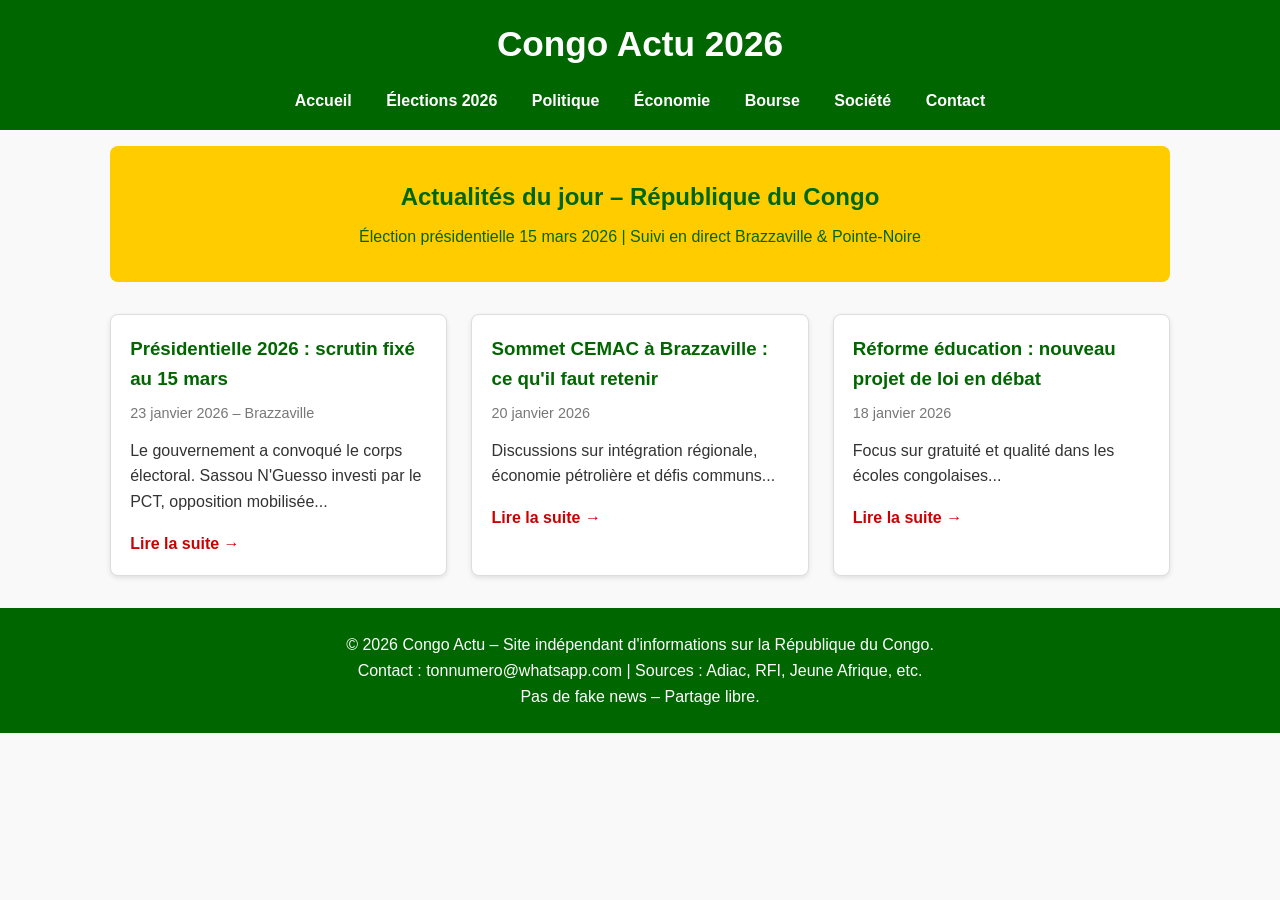
==== index.html @ 547baa39 "Add files via upload" ====
<!DOCTYPE html>
<html lang="fr">
<head>
    <meta charset="UTF-8">
    <meta name="viewport" content="width=device-width, initial-scale=1.0">
    <title>Congo Actu 2026 – Actualités Brazzaville & Pointe-Noire</title>
    <meta name="description" content="Actualités en temps réel sur la République du Congo : élections 2026, économie, société, Brazzaville, Pointe-Noire.">
    <link rel="stylesheet" href="style.css">
    <!-- Pour SEO et partage WhatsApp/Facebook -->
    <meta property="og:title" content="Congo Actu 2026">
    <meta property="og:description" content="Infos indépendantes sur le Congo Brazzaville">
    <meta property="og:image" content="https://via.placeholder.com/1200x630?text=Congo+Actu+2026"> <!-- Change par ta vraie image -->
</head>
<body>
    <header>
        <div class="container">
            <h1><a href="/">Congo Actu 2026</a></h1>
            <nav>
                <ul>
                    <li><a href="/">Accueil</a></li>
                    <li><a href="/articles/elections-2026.html">Élections 2026</a></li>
                    <li><a href="#">Politique</a></li>
                    <li><a href="#">Économie</a></li>
                    <li><a href="Bourse\index.html">Bourse</a></li>
                    <li><a href="#">Société</a></li>
                    <li><a href="#">Contact</a></li>
                </ul>
            </nav>
        </div>
    </header>

    <main class="container">
        <section class="hero">
            <h2>Actualités du jour – République du Congo</h2>
            <p>Élection présidentielle 15 mars 2026 | Suivi en direct Brazzaville & Pointe-Noire</p>
        </section>

        <section class="articles">
            <!-- Article exemple 1 -->
            <article class="card">
                <h3>Présidentielle 2026 : scrutin fixé au 15 mars</h3>
                <p class="meta">23 janvier 2026 – Brazzaville</p>
                <p>Le gouvernement a convoqué le corps électoral. Sassou N'Guesso investi par le PCT, opposition mobilisée...</p>
                <a href="articles/elections-2026.html" class="read-more">Lire la suite →</a>
            </article>

            <!-- Ajoute d'autres articles ici en dupliquant le bloc -->
            <article class="card">
                <h3>Sommet CEMAC à Brazzaville : ce qu'il faut retenir</h3>
                <p class="meta">20 janvier 2026</p>
                <p>Discussions sur intégration régionale, économie pétrolière et défis communs...</p>
                <a href="#" class="read-more">Lire la suite →</a>
            </article>

            <!-- Encore un -->
            <article class="card">
                <h3>Réforme éducation : nouveau projet de loi en débat</h3>
                <p class="meta">18 janvier 2026</p>
                <p>Focus sur gratuité et qualité dans les écoles congolaises...</p>
                <a href="#" class="read-more">Lire la suite →</a>
            </article>
        </section>
    </main>

    <footer>
        <div class="container">
            <p>© 2026 Congo Actu – Site indépendant d'informations sur la République du Congo.<br>
            Contact : tonnumero@whatsapp.com | Sources : Adiac, RFI, Jeune Afrique, etc.<br>
            Pas de fake news – Partage libre.</p>
        </div>
    </footer>
</body>
</html>
---- style.css ----
/* Reset basique */
* { margin:0; padding:0; box-sizing:border-box; }
body { font-family: Arial, Helvetica, sans-serif; line-height:1.6; color:#333; background:#f9f9f9; }

/* Container */
.container { max-width: 1100px; margin:0 auto; padding:0 20px; }

/* Header */
header { background:#006600; color:white; padding:1rem 0; text-align:center; }
header h1 a { color:white; text-decoration:none; font-size:2.2rem; }
nav ul { list-style:none; margin-top:1rem; }
nav ul li { display:inline; margin:0 15px; }
nav a { color:white; text-decoration:none; font-weight:bold; }
nav a:hover { text-decoration:underline; }

/* Hero */
.hero { background:#ffcc00; color:#006600; text-align:center; padding:2rem 1rem; margin:1rem 0; border-radius:8px; }
.hero h2 { margin-bottom:0.5rem; }

/* Articles */
.articles { display:grid; grid-template-columns:repeat(auto-fit, minmax(300px, 1fr)); gap:1.5rem; margin:2rem 0; }
.card { background:white; border:1px solid #ddd; border-radius:8px; padding:1.2rem; box-shadow:0 2px 5px rgba(0,0,0,0.1); }
.card h3 { margin-bottom:0.5rem; color:#006600; }
.meta { font-size:0.9rem; color:#777; margin-bottom:0.8rem; }
.read-more { display:inline-block; margin-top:1rem; color:#cc0000; text-decoration:none; font-weight:bold; }
.read-more:hover { text-decoration:underline; }

/* Footer */
footer { background:#006600; color:white; text-align:center; padding:1.5rem 0; margin-top:2rem; }
footer a { color:#ffcc00; }

/* Responsive */
@media (max-width: 768px) {
    nav ul li { display:block; margin:10px 0; }
}
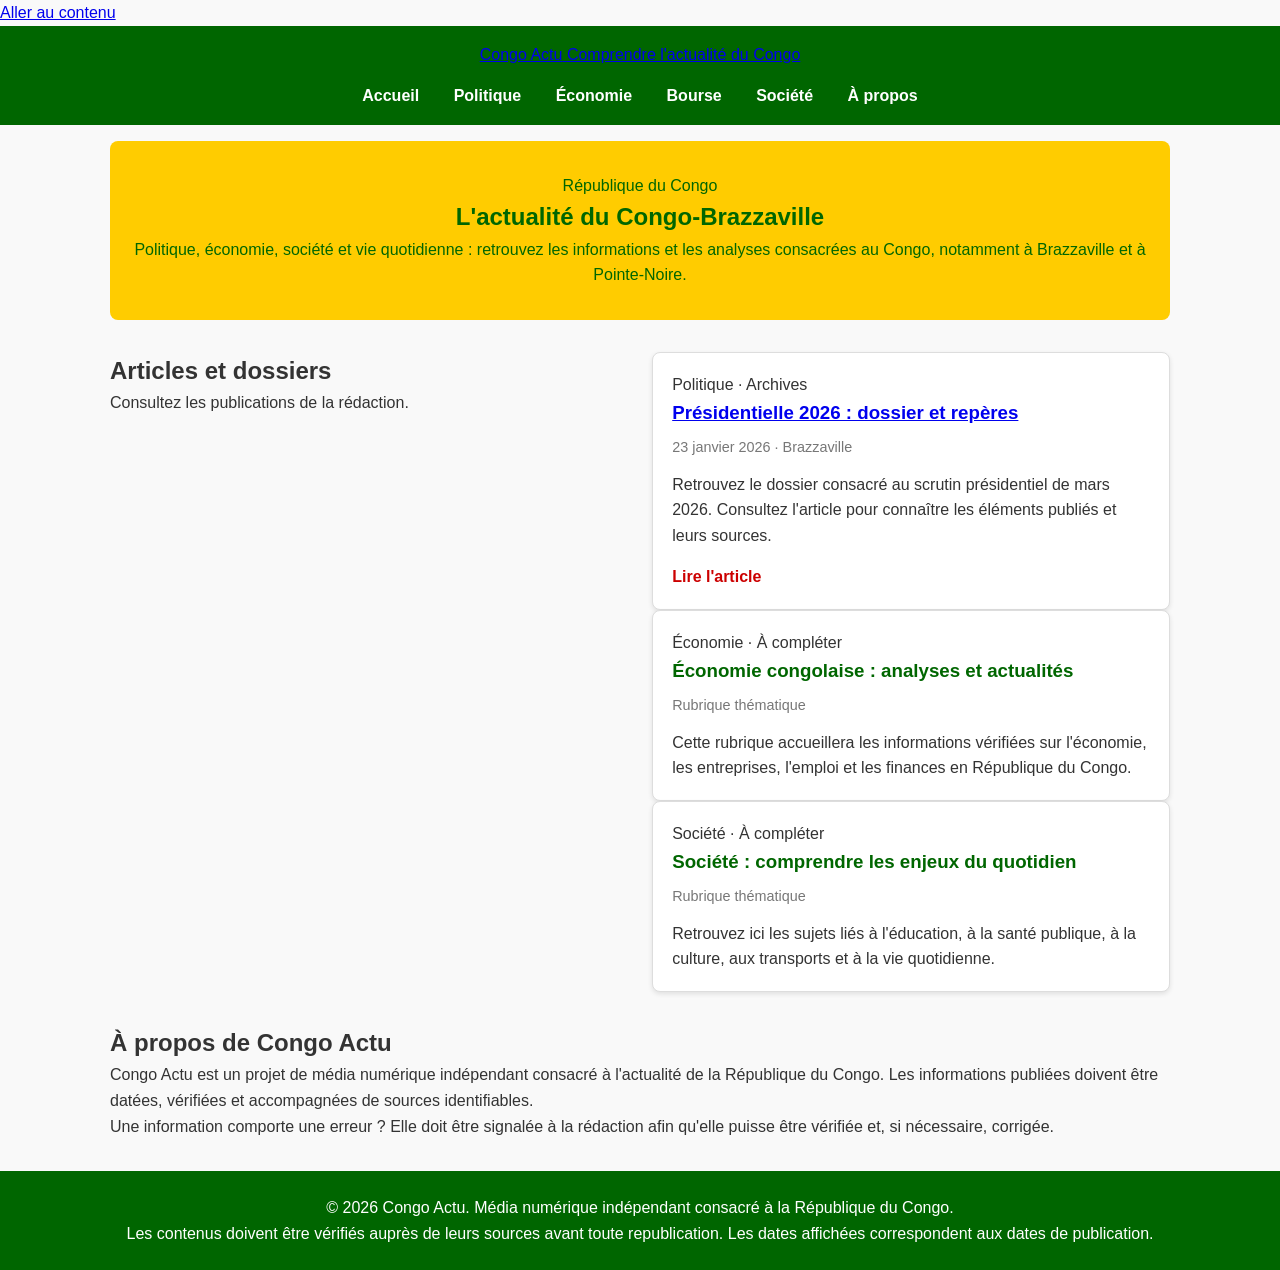
==== commit 1913adb6: "Update index.html" ====
--- a/index.html
+++ b/index.html
@@ -1,73 +1,161 @@
 <!DOCTYPE html>
 <html lang="fr">
 <head>
-    <meta charset="UTF-8">
-    <meta name="viewport" content="width=device-width, initial-scale=1.0">
-    <title>Congo Actu 2026 – Actualités Brazzaville & Pointe-Noire</title>
-    <meta name="description" content="Actualités en temps réel sur la République du Congo : élections 2026, économie, société, Brazzaville, Pointe-Noire.">
-    <link rel="stylesheet" href="style.css">
-    <!-- Pour SEO et partage WhatsApp/Facebook -->
-    <meta property="og:title" content="Congo Actu 2026">
-    <meta property="og:description" content="Infos indépendantes sur le Congo Brazzaville">
-    <meta property="og:image" content="https://via.placeholder.com/1200x630?text=Congo+Actu+2026"> <!-- Change par ta vraie image -->
+  <meta charset="UTF-8">
+  <meta name="viewport" content="width=device-width, initial-scale=1">
+
+  <title>Congo Actu | Actualités du Congo-Brazzaville</title>
+  <meta name="description" content="Congo Actu : suivez l'actualité de la République du Congo, notamment à Brazzaville et Pointe-Noire. Politique, économie, société et informations pratiques.">
+  <meta name="robots" content="index, follow">
+  <meta name="author" content="La rédaction de Congo Actu">
+  <meta name="theme-color" content="#10233f">
+
+  <!-- Adresse canonique : conserver cette URL tant que le site reste hébergé ici. -->
+  <link rel="canonical" href="https://verland200.github.io/desty.info/">
+
+  <!-- Partage Facebook, WhatsApp et autres réseaux sociaux -->
+  <meta property="og:type" content="website">
+  <meta property="og:locale" content="fr_FR">
+  <meta property="og:site_name" content="Congo Actu">
+  <meta property="og:title" content="Congo Actu | Actualités du Congo-Brazzaville">
+  <meta property="og:description" content="L'actualité de la République du Congo : politique, économie, société et vie quotidienne.">
+  <meta property="og:url" content="https://verland200.github.io/desty.info/">
+  <!-- Remplace cette image par une vraie image de partage de 1200 x 630 px. -->
+  <meta property="og:image" content="https://verland200.github.io/desty.info/assets/images/congo-actu-social.jpg">
+  <meta property="og:image:alt" content="Congo Actu - Actualités de la République du Congo">
+
+  <meta name="twitter:card" content="summary_large_image">
+  <meta name="twitter:title" content="Congo Actu | Actualités du Congo-Brazzaville">
+  <meta name="twitter:description" content="L'actualité de la République du Congo : politique, économie et société.">
+  <meta name="twitter:image" content="https://verland200.github.io/desty.info/assets/images/congo-actu-social.jpg">
+
+  <link rel="icon" href="./favicon.ico">
+  <link rel="stylesheet" href="./style.css">
+
+  <!-- Données structurées de la page d'accueil -->
+  <script type="application/ld+json">
+  {
+    "@context": "https://schema.org",
+    "@type": "NewsMediaOrganization",
+    "name": "Congo Actu",
+    "url": "https://verland200.github.io/desty.info/",
+    "description": "Média numérique indépendant consacré à l'actualité de la République du Congo.",
+    "inLanguage": "fr"
+  }
+  </script>
 </head>
+
 <body>
-    <header>
-        <div class="container">
-            <h1><a href="/">Congo Actu 2026</a></h1>
-            <nav>
-                <ul>
-                    <li><a href="/">Accueil</a></li>
-                    <li><a href="/articles/elections-2026.html">Élections 2026</a></li>
-                    <li><a href="#">Politique</a></li>
-                    <li><a href="#">Économie</a></li>
-                    <li><a href="Bourse\index.html">Bourse</a></li>
-                    <li><a href="#">Société</a></li>
-                    <li><a href="#">Contact</a></li>
-                </ul>
-            </nav>
-        </div>
-    </header>
+  <a class="skip-link" href="#contenu">Aller au contenu</a>
 
-    <main class="container">
-        <section class="hero">
-            <h2>Actualités du jour – République du Congo</h2>
-            <p>Élection présidentielle 15 mars 2026 | Suivi en direct Brazzaville & Pointe-Noire</p>
-        </section>
+  <header class="site-header">
+    <div class="container">
+      <div class="brand">
+        <a href="./" aria-label="Congo Actu - Accueil">
+          <span class="brand-name">Congo Actu</span>
+          <span class="brand-tagline">Comprendre l'actualité du Congo</span>
+        </a>
+      </div>
 
-        <section class="articles">
-            <!-- Article exemple 1 -->
-            <article class="card">
-                <h3>Présidentielle 2026 : scrutin fixé au 15 mars</h3>
-                <p class="meta">23 janvier 2026 – Brazzaville</p>
-                <p>Le gouvernement a convoqué le corps électoral. Sassou N'Guesso investi par le PCT, opposition mobilisée...</p>
-                <a href="articles/elections-2026.html" class="read-more">Lire la suite →</a>
-            </article>
+      <nav class="main-nav" aria-label="Navigation principale">
+        <ul>
+          <li><a href="./" aria-current="page">Accueil</a></li>
+          <li><a href="#politique">Politique</a></li>
+          <li><a href="#economie">Économie</a></li>
+          <li><a href="./Bourse/index.html">Bourse</a></li>
+          <li><a href="#societe">Société</a></li>
+          <li><a href="#redaction">À propos</a></li>
+        </ul>
+      </nav>
+    </div>
+  </header>
 
-            <!-- Ajoute d'autres articles ici en dupliquant le bloc -->
-            <article class="card">
-                <h3>Sommet CEMAC à Brazzaville : ce qu'il faut retenir</h3>
-                <p class="meta">20 janvier 2026</p>
-                <p>Discussions sur intégration régionale, économie pétrolière et défis communs...</p>
-                <a href="#" class="read-more">Lire la suite →</a>
-            </article>
+  <main id="contenu" class="container">
+    <section class="hero" aria-labelledby="hero-title">
+      <p class="eyebrow">République du Congo</p>
+      <h1 id="hero-title">L'actualité du Congo-Brazzaville</h1>
+      <p>
+        Politique, économie, société et vie quotidienne :
+        retrouvez les informations et les analyses consacrées au Congo,
+        notamment à Brazzaville et à Pointe-Noire.
+      </p>
+    </section>
 
-            <!-- Encore un -->
-            <article class="card">
-                <h3>Réforme éducation : nouveau projet de loi en débat</h3>
-                <p class="meta">18 janvier 2026</p>
-                <p>Focus sur gratuité et qualité dans les écoles congolaises...</p>
-                <a href="#" class="read-more">Lire la suite →</a>
-            </article>
-        </section>
-    </main>
+    <section class="articles" aria-labelledby="latest-title">
+      <div class="section-heading">
+        <h2 id="latest-title">Articles et dossiers</h2>
+        <p>Consultez les publications de la rédaction.</p>
+      </div>
 
-    <footer>
-        <div class="container">
-            <p>© 2026 Congo Actu – Site indépendant d'informations sur la République du Congo.<br>
-            Contact : tonnumero@whatsapp.com | Sources : Adiac, RFI, Jeune Afrique, etc.<br>
-            Pas de fake news – Partage libre.</p>
-        </div>
-    </footer>
+      <div class="article-grid">
+        <article class="card" id="politique">
+          <p class="category-label">Politique · Archives</p>
+          <h3>
+            <a href="./articles/elections-2026.html">
+              Présidentielle 2026 : dossier et repères
+            </a>
+          </h3>
+          <p class="meta">
+            <time datetime="2026-01-23">23 janvier 2026</time>
+            <span aria-hidden="true"> · </span>
+            Brazzaville
+          </p>
+          <p>
+            Retrouvez le dossier consacré au scrutin présidentiel de mars 2026.
+            Consultez l'article pour connaître les éléments publiés et leurs sources.
+          </p>
+          <a href="./articles/elections-2026.html" class="read-more">
+            Lire l'article
+          </a>
+        </article>
+
+        <article class="card" id="economie">
+          <p class="category-label">Économie · À compléter</p>
+          <h3>Économie congolaise : analyses et actualités</h3>
+          <p class="meta">Rubrique thématique</p>
+          <p>
+            Cette rubrique accueillera les informations vérifiées sur l'économie,
+            les entreprises, l'emploi et les finances en République du Congo.
+          </p>
+        </article>
+
+        <article class="card" id="societe">
+          <p class="category-label">Société · À compléter</p>
+          <h3>Société : comprendre les enjeux du quotidien</h3>
+          <p class="meta">Rubrique thématique</p>
+          <p>
+            Retrouvez ici les sujets liés à l'éducation, à la santé publique,
+            à la culture, aux transports et à la vie quotidienne.
+          </p>
+        </article>
+      </div>
+    </section>
+
+    <section class="editorial-note" id="redaction" aria-labelledby="editorial-title">
+      <h2 id="editorial-title">À propos de Congo Actu</h2>
+      <p>
+        Congo Actu est un projet de média numérique indépendant consacré à
+        l'actualité de la République du Congo. Les informations publiées doivent
+        être datées, vérifiées et accompagnées de sources identifiables.
+      </p>
+      <p>
+        Une information comporte une erreur ? Elle doit être signalée à la rédaction
+        afin qu'elle puisse être vérifiée et, si nécessaire, corrigée.
+      </p>
+    </section>
+  </main>
+
+  <footer class="site-footer">
+    <div class="container">
+      <p>
+        &copy; 2026 Congo Actu. Média numérique indépendant consacré à la
+        République du Congo.
+      </p>
+      <p>
+        Les contenus doivent être vérifiés auprès de leurs sources avant toute
+        republication. Les dates affichées correspondent aux dates de publication.
+      </p>
+    </div>
+  </footer>
 </body>
-</html>+</html>
